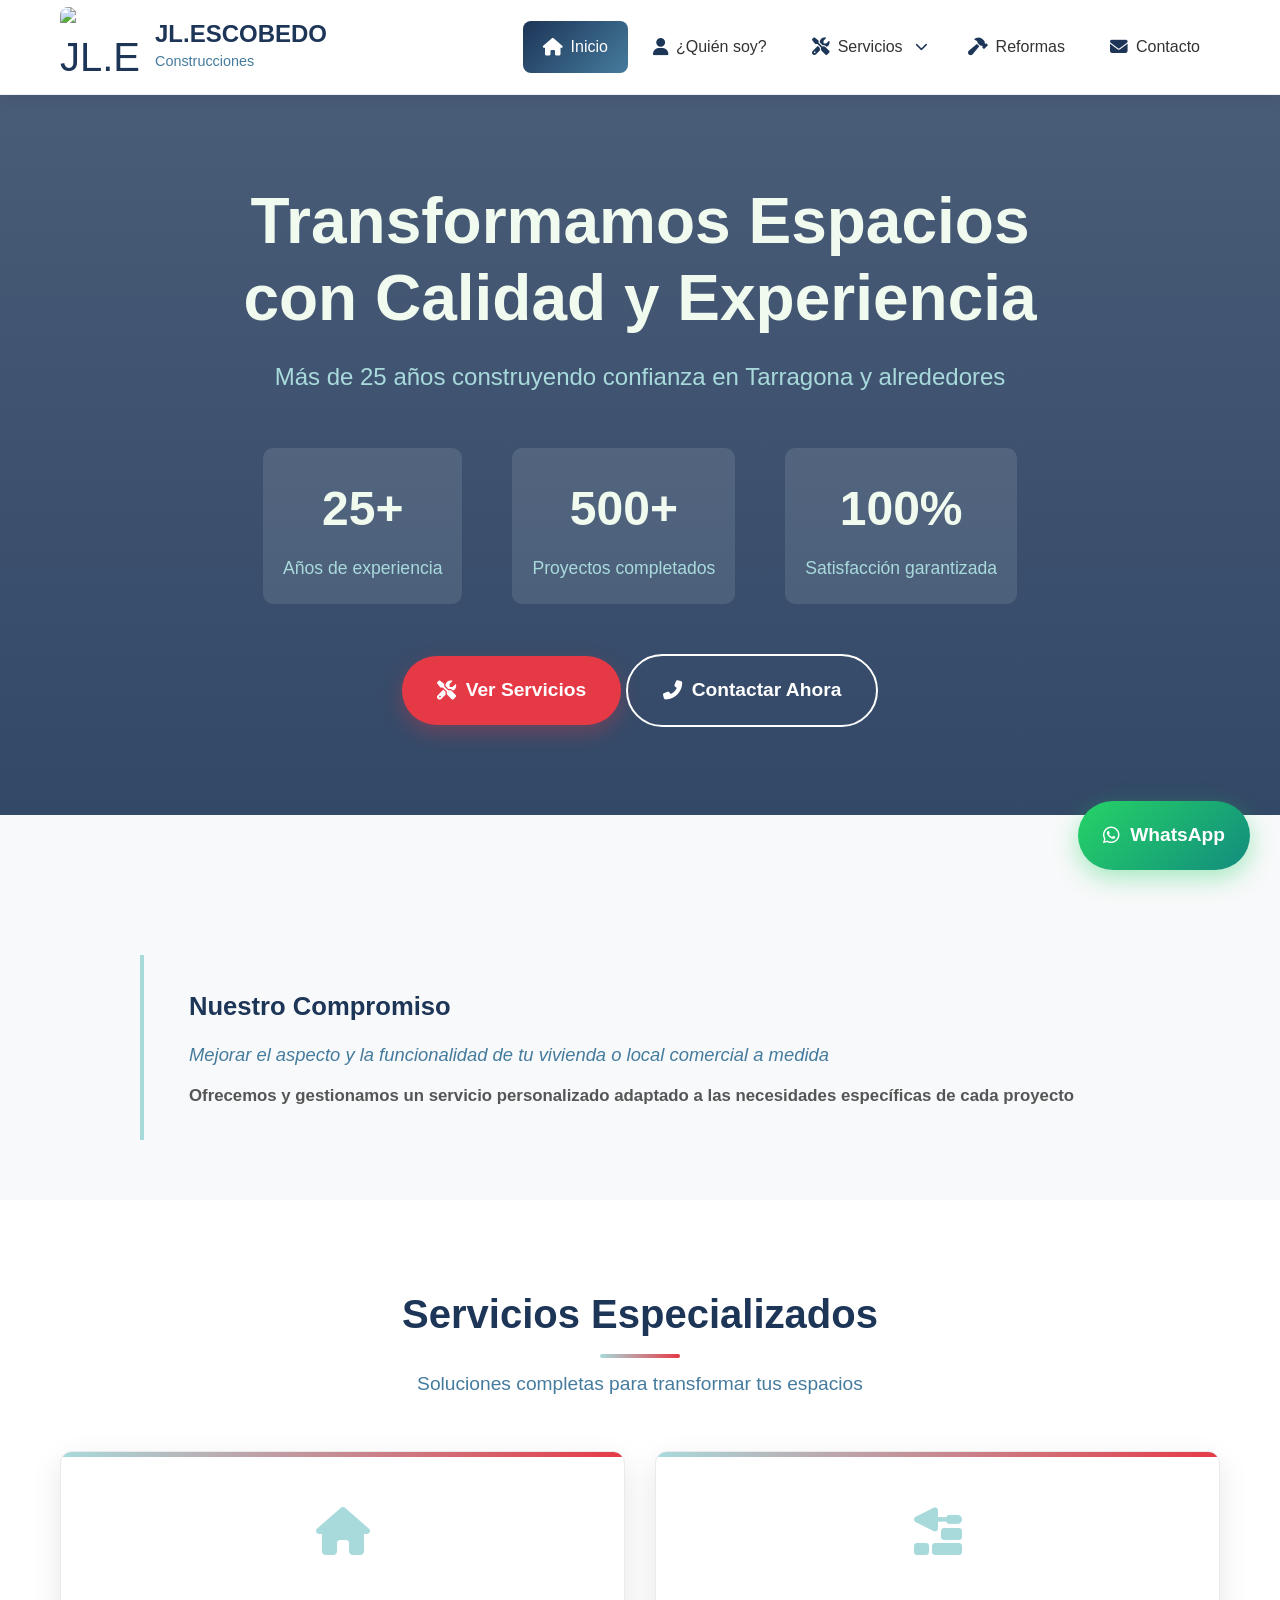
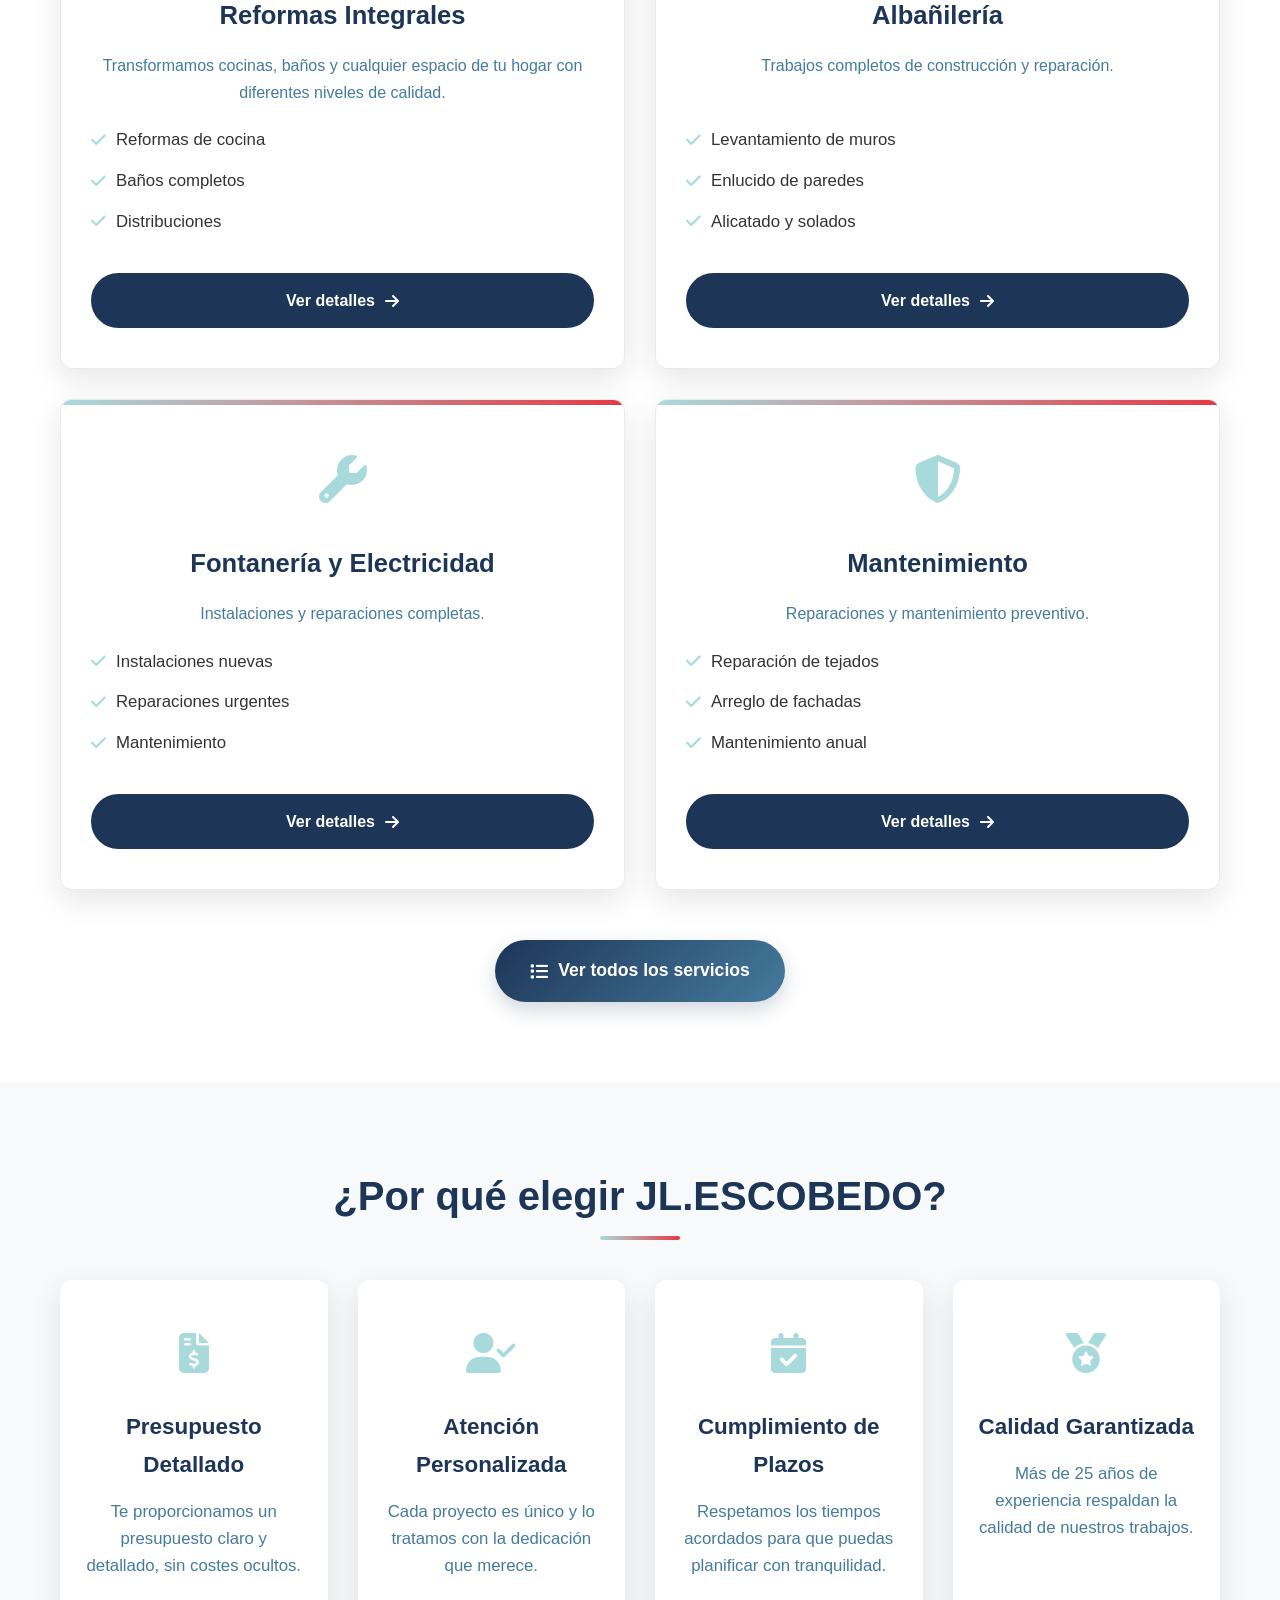
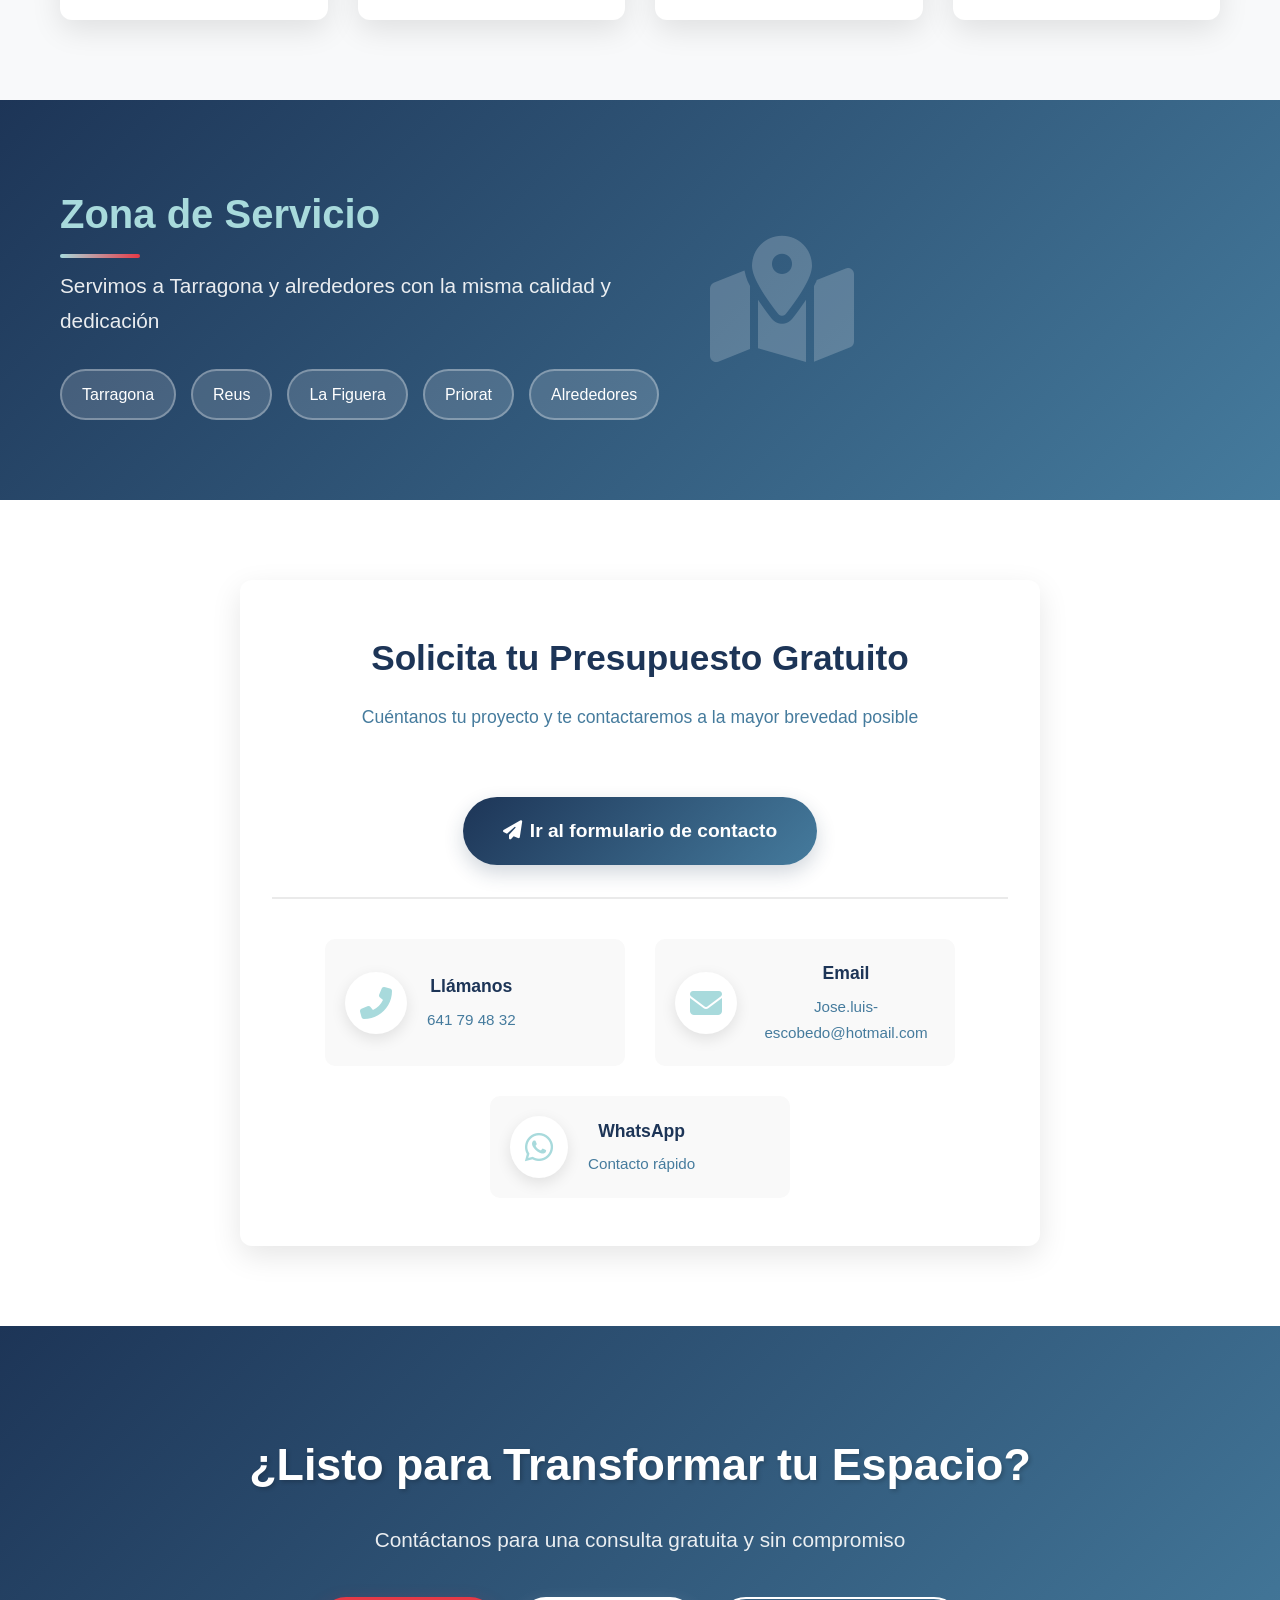
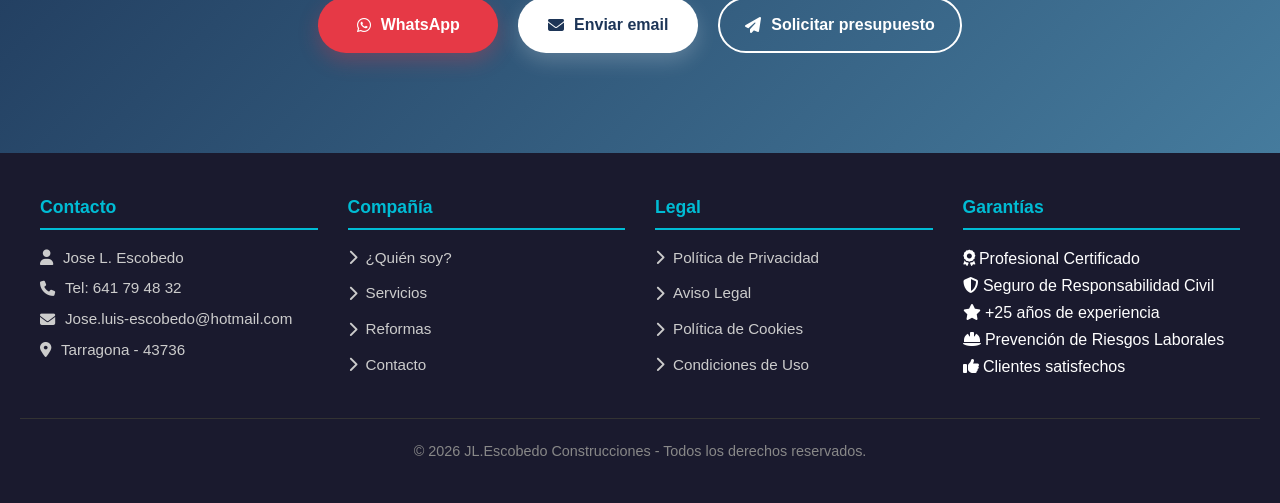
==== html/inicio.html @ 7076ef44 "SEO: sitemap, robots.txt, meta tags, JSON-LD empresa local - Crea robots.txt con disallow en páginas" ====
<!DOCTYPE html>
<html lang="es">
<head>
    <meta charset="UTF-8">
    <meta name="viewport" content="width=device-width, initial-scale=1.0">
    <title>JL.Escobedo Construcciones | Reformas y Obras en Tarragona</title>
    <meta name="description" content="Empresa de construcción y reformas en Tarragona. Albañilería, fontanería, electricidad y mantenimiento. Más de 25 años de experiencia. Llama al 641 79 48 32.">
    <meta name="keywords" content="construcción Tarragona, reformas Tarragona, albañilería Tarragona, fontanería Tarragona, electricidad Tarragona, obras Tarragona, JL Escobedo">
    <meta name="author" content="JL.Escobedo Construcciones">
    <meta name="robots" content="index, follow">
    <link rel="canonical" href="https://jl-escobedo.com/html/inicio.html">
    <meta property="og:title" content="JL.Escobedo Construcciones | Reformas y Obras en Tarragona">
    <meta property="og:description" content="Empresa de construcción y reformas en Tarragona. Albañilería, fontanería, electricidad y mantenimiento. Más de 25 años de experiencia.">
    <meta property="og:url" content="https://jl-escobedo.com/html/inicio.html">
    <meta property="og:type" content="website">
    <meta property="og:locale" content="es_ES">
    <script type="application/ld+json">
    {
      "@context": "https://schema.org",
      "@type": "GeneralContractor",
      "name": "JL.Escobedo Construcciones",
      "url": "https://jl-escobedo.com",
      "telephone": "+34641794832",
      "email": "Jose.luis-escobedo@hotmail.com",
      "description": "Autónomo especialista en construcción, reformas integrales, albañilería, fontanería, electricidad y mantenimiento en Tarragona.",
      "address": {
        "@type": "PostalAddress",
        "addressLocality": "Tarragona",
        "postalCode": "43736",
        "addressCountry": "ES"
      },
      "areaServed": {
        "@type": "GeoCircle",
        "geoMidpoint": { "@type": "GeoCoordinates", "latitude": 41.1189, "longitude": 1.2445 },
        "geoRadius": "50000"
      },
      "priceRange": "€€",
      "openingHours": "Mo-Fr 08:00-19:00",
      "hasOfferCatalog": {
        "@type": "OfferCatalog",
        "name": "Servicios de Construcción",
        "itemListElement": [
          { "@type": "Offer", "itemOffered": { "@type": "Service", "name": "Reformas Integrales" } },
          { "@type": "Offer", "itemOffered": { "@type": "Service", "name": "Albañilería" } },
          { "@type": "Offer", "itemOffered": { "@type": "Service", "name": "Fontanería" } },
          { "@type": "Offer", "itemOffered": { "@type": "Service", "name": "Electricidad" } },
          { "@type": "Offer", "itemOffered": { "@type": "Service", "name": "Mantenimiento" } }
        ]
      }
    }
    </script>
    <link rel="stylesheet" href="https://cdnjs.cloudflare.com/ajax/libs/font-awesome/6.4.0/css/all.min.css">
    <link rel="stylesheet" href="../css/navbar.css">
    <link rel="stylesheet" href="../css/inicio.css">
    <link rel="stylesheet" href="../css/footer.css">
</head>

<body>
    
    <!-- BARRA DE NAVEGACIÓN -->
    <nav class="navbar">
        <div class="container">
            <div class="nav-contenido">
                <!-- Logo -->
                <a href="inicio.html" class="nav-logo">
                    <div class="logo-icon">
                        <img src="../images/logo.png" alt="JL.Escobedo" class="nav-logo-img">
                    </div>
                    <div class="logo-texto">
                        <span class="logo-nombre">JL.ESCOBEDO</span>
                        <span class="logo-tagline">Construcciones</span>
                    </div>
                </a>

                <!-- Menú principal -->
                <ul class="nav-menu">
                    <li class="nav-item active">
                        <a href="inicio.html" class="nav-link">
                            <i class="fas fa-home"></i> Inicio
                        </a>
                    </li>
                    <li class="nav-item">
                        <a href="quiensoy.html" class="nav-link">
                            <i class="fas fa-user"></i> ¿Quién soy?
                        </a>
                    </li>
                    <li class="nav-item has-dropdown">
                        <a href="#" class="nav-link">
                            <i class="fas fa-tools"></i> Servicios <i class="fas fa-chevron-down"></i>
                        </a>
                        <ul class="dropdown-menu">
                            <li><a href="servicios.html"><i class="fas fa-list-check"></i> Todos los Servicios</a></li>
                            <li><a href="reformas.html"><i class="fas fa-home"></i> Reformas Integrales</a></li>
                            <li><a href="servicios.html#albanileria"><i class="fas fa-trowel-bricks"></i> Albañilería</a></li>
                            <li><a href="servicios.html#fontaneria"><i class="fas fa-wrench"></i> Fontanería</a></li>
                            <li><a href="servicios.html#electricidad"><i class="fas fa-bolt"></i> Electricidad</a></li>
                            <li><a href="servicios.html#mantenimiento"><i class="fas fa-shield-alt"></i> Mantenimiento</a></li>
                        </ul>
                    </li>
                    <li class="nav-item">
                        <a href="reformas.html" class="nav-link">
                            <i class="fas fa-hammer"></i> Reformas
                        </a>
                    </li>
                    <li class="nav-item">
                        <a href="contacto.html" class="nav-link">
                            <i class="fas fa-envelope"></i> Contacto
                        </a>
                    </li>
                </ul>

                <!-- Menú móvil -->
                <div class="nav-mobile">
                    <button class="menu-toggle" id="menuToggle">
                        <i class="fas fa-bars"></i>
                    </button>
                </div>
            </div>
        </div>
    </nav>

    <!-- MENÚ MÓVIL COMPLETO -->
    <div class="mobile-menu-overlay" id="mobileMenu">
        <div class="mobile-menu-contenido">
            <div class="mobile-menu-header">
                <div class="mobile-logo">
                    <img src="../images/logo.png" alt="JL.Escobedo" class="nav-logo-img">
                    <span>JL.ESCOBEDO</span>
                </div>
                <button class="menu-close" id="menuClose">
                    <i class="fas fa-times"></i>
                </button>
            </div>
            
            <ul class="mobile-nav">
                <li><a href="inicio.html"><i class="fas fa-home"></i> Inicio</a></li>
                <li><a href="quiensoy.html"><i class="fas fa-user"></i> ¿Quién soy?</a></li>
                
                <li class="mobile-dropdown">
                    <a href="#" class="mobile-dropdown-toggle">
                        <i class="fas fa-tools"></i> Servicios <i class="fas fa-chevron-down"></i>
                    </a>
                    <ul class="mobile-dropdown-menu">
                        <li><a href="servicios.html"><i class="fas fa-list-check"></i> Todos los Servicios</a></li>
                        <li><a href="reformas.html"><i class="fas fa-home"></i> Reformas Integrales</a></li>
                        <li><a href="servicios.html#albanileria"><i class="fas fa-trowel-bricks"></i> Albañilería</a></li>
                        <li><a href="servicios.html#fontaneria"><i class="fas fa-wrench"></i> Fontanería</a></li>
                        <li><a href="servicios.html#electricidad"><i class="fas fa-bolt"></i> Electricidad</a></li>
                        <li><a href="servicios.html#mantenimiento"><i class="fas fa-shield-alt"></i> Mantenimiento</a></li>
                    </ul>
                </li>
                
                <li><a href="reformas.html"><i class="fas fa-hammer"></i> Reformas</a></li>
                <li><a href="contacto.html"><i class="fas fa-envelope"></i> Contacto</a></li>
            </ul>
            
            <div class="mobile-contact">
                <a href="tel:641794832" class="mobile-phone">
                    <i class="fas fa-phone-alt"></i>
                    <span class="phone-info"><span class="phone-label">Llamar</span><span class="phone-num">641 79 48 32</span></span>
                </a>
                <a href="https://wa.me/34641794832" class="mobile-whatsapp" target="_blank">
                    <i class="fab fa-whatsapp"></i> WhatsApp
                </a>
                <a href="mailto:Jose.luis-escobedo@hotmail.com" class="mobile-email">
                    <i class="fas fa-envelope"></i> Email
                </a>
            </div>
        </div>
    </div>

    <!-- HERO SECTION PRINCIPAL -->
    <section class="hero-section">
        <div class="hero-overlay"></div>
        <div class="hero-content">
            <h1 class="hero-title">Transformamos Espacios con Calidad y Experiencia</h1>
            <p class="hero-subtitle">Más de 25 años construyendo confianza en Tarragona y alrededores</p>
            
            <div class="hero-stats">
                <div class="stat-item">
                    <span class="stat-number">25+</span>
                    <span class="stat-text">Años de experiencia</span>
                </div>
                <div class="stat-item">
                    <span class="stat-number">500+</span>
                    <span class="stat-text">Proyectos completados</span>
                </div>
                <div class="stat-item">
                    <span class="stat-number">100%</span>
                    <span class="stat-text">Satisfacción garantizada</span>
                </div>
            </div>
            
            <div class="hero-buttons">
                <a href="#servicios" class="btn-hero primary">
                    <i class="fas fa-tools"></i> Ver Servicios
                </a>
                <!-- FIX 2: Redirige directamente al formulario de contacto.html -->
                <a href="contacto.html#formulario" class="btn-hero secondary">
                    <i class="fas fa-phone-alt"></i> Contactar Ahora
                </a>
            </div>
        </div>
    </section>

    <!-- SECCIÓN COMPROMISO -->
    <section class="compromiso-section">
        <div class="container">
            <div class="compromiso-container">
                <div class="compromiso-contenido">
                    <div class="compromiso-texto">
                        <h3 class="compromiso-titulo">Nuestro Compromiso</h3>
                        <p class="compromiso-descripcion">
                            Mejorar el aspecto y la funcionalidad de tu vivienda o local comercial a medida
                        </p>
                        <p class="compromiso-compromiso">
                            <strong>Ofrecemos y gestionamos un servicio personalizado adaptado a las necesidades específicas de cada proyecto</strong>
                        </p>
                    </div>
                </div>
            </div>
        </div>
    </section>

    <!-- SERVICIOS DESTACADOS -->
    <section id="servicios" class="servicios-section">
        <div class="container">
            <h2 class="section-title center-title">Servicios Especializados</h2>
            <p class="section-subtitle">Soluciones completas para transformar tus espacios</p>
            
            <div class="servicios-grid">
                <div class="servicio-card">
                    <div class="servicio-icon">
                        <i class="fas fa-home"></i>
                    </div>
                    <h3 class="servicio-title">Reformas Integrales</h3>
                    <p class="servicio-desc">Transformamos cocinas, baños y cualquier espacio de tu hogar con diferentes niveles de calidad.</p>
                    <ul class="servicio-list">
                        <li><i class="fas fa-check"></i> Reformas de cocina</li>
                        <li><i class="fas fa-check"></i> Baños completos</li>
                        <li><i class="fas fa-check"></i> Distribuciones</li>
                    </ul>
                    <a href="reformas.html" class="servicio-btn">
                        Ver detalles <i class="fas fa-arrow-right"></i>
                    </a>
                </div>
                
                <div class="servicio-card">
                    <div class="servicio-icon">
                        <i class="fas fa-trowel-bricks"></i>
                    </div>
                    <h3 class="servicio-title">Albañilería</h3>
                    <p class="servicio-desc">Trabajos completos de construcción y reparación.</p>
                    <ul class="servicio-list">
                        <li><i class="fas fa-check"></i> Levantamiento de muros</li>
                        <li><i class="fas fa-check"></i> Enlucido de paredes</li>
                        <li><i class="fas fa-check"></i> Alicatado y solados</li>
                    </ul>
                    <a href="servicios.html" class="servicio-btn">
                        Ver detalles <i class="fas fa-arrow-right"></i>
                    </a>
                </div>
                
                <div class="servicio-card">
                    <div class="servicio-icon">
                        <i class="fas fa-wrench"></i>
                    </div>
                    <h3 class="servicio-title">Fontanería y Electricidad</h3>
                    <p class="servicio-desc">Instalaciones y reparaciones completas.</p>
                    <ul class="servicio-list">
                        <li><i class="fas fa-check"></i> Instalaciones nuevas</li>
                        <li><i class="fas fa-check"></i> Reparaciones urgentes</li>
                        <li><i class="fas fa-check"></i> Mantenimiento</li>
                    </ul>
                    <a href="servicios.html" class="servicio-btn">
                        Ver detalles <i class="fas fa-arrow-right"></i>
                    </a>
                </div>
                
                <div class="servicio-card">
                    <div class="servicio-icon">
                        <i class="fas fa-shield-alt"></i>
                    </div>
                    <h3 class="servicio-title">Mantenimiento</h3>
                    <p class="servicio-desc">Reparaciones y mantenimiento preventivo.</p>
                    <ul class="servicio-list">
                        <li><i class="fas fa-check"></i> Reparación de tejados</li>
                        <li><i class="fas fa-check"></i> Arreglo de fachadas</li>
                        <li><i class="fas fa-check"></i> Mantenimiento anual</li>
                    </ul>
                    <a href="servicios.html" class="servicio-btn">
                        Ver detalles <i class="fas fa-arrow-right"></i>
                    </a>
                </div>
            </div>
            
            <div class="text-center">
                <a href="servicios.html" class="btn-ver-todos">
                    <i class="fas fa-list"></i> Ver todos los servicios
                </a>
            </div>
        </div>
    </section>

    <!-- POR QUÉ ELEGIRNOS -->
    <section class="why-choose-section">
        <div class="container">
            <h2 class="section-title center-title">¿Por qué elegir JL.ESCOBEDO?</h2>
            
            <div class="benefits-grid">
                <div class="benefit-item">
                    <div class="benefit-icon">
                        <i class="fas fa-file-invoice-dollar"></i>
                    </div>
                    <h3 class="benefit-title">Presupuesto Detallado</h3>
                    <p class="benefit-text">Te proporcionamos un presupuesto claro y detallado, sin costes ocultos.</p>
                </div>
                
                <div class="benefit-item">
                    <div class="benefit-icon">
                        <i class="fas fa-user-check"></i>
                    </div>
                    <h3 class="benefit-title">Atención Personalizada</h3>
                    <p class="benefit-text">Cada proyecto es único y lo tratamos con la dedicación que merece.</p>
                </div>
                
                <div class="benefit-item">
                    <div class="benefit-icon">
                        <i class="fas fa-calendar-check"></i>
                    </div>
                    <h3 class="benefit-title">Cumplimiento de Plazos</h3>
                    <p class="benefit-text">Respetamos los tiempos acordados para que puedas planificar con tranquilidad.</p>
                </div>
                
                <div class="benefit-item">
                    <div class="benefit-icon">
                        <i class="fas fa-medal"></i>
                    </div>
                    <h3 class="benefit-title">Calidad Garantizada</h3>
                    <p class="benefit-text">Más de 25 años de experiencia respaldan la calidad de nuestros trabajos.</p>
                </div>
            </div>
        </div>
    </section>

    <!-- ZONA DE SERVICIO -->
    <section class="zona-section">
        <div class="container">
            <div class="zona-content">
                <div class="zona-text">
                    <h2 class="section-title">Zona de Servicio</h2>
                    <p class="zona-desc">Servimos a Tarragona y alrededores con la misma calidad y dedicación</p>
                    <div class="service-areas">
                        <span class="area-tag">Tarragona</span>
                        <span class="area-tag">Reus</span>
                        <span class="area-tag">La Figuera</span>
                        <span class="area-tag">Priorat</span>
                        <span class="area-tag">Alrededores</span>
                    </div>
                </div>
                <div class="zona-image">
                    <i class="fas fa-map-marked-alt"></i>
                </div>
            </div>
        </div>
    </section>

    <!-- FIX 2: Sección contacto → redirige a contacto.html#formulario en lugar de formulario inline -->
    <section id="contacto" class="contacto-section">
        <div class="container">
            <div class="form-container" style="text-align: center; padding: 3rem 2rem;">
                <div class="form-header">
                    <h2 class="form-title">Solicita tu Presupuesto Gratuito</h2>
                    <p class="form-subtitle">Cuéntanos tu proyecto y te contactaremos a la mayor brevedad posible</p>
                </div>
                <a href="contacto.html#formulario" class="submit-button" style="display: inline-flex; align-items: center; gap: 0.5rem; margin-top: 1.5rem; text-decoration: none;">
                    <i class="fas fa-paper-plane"></i> Ir al formulario de contacto
                </a>
                
                <div class="contact-info-rapida" style="margin-top: 2rem;">
                    <div class="contact-item">
                        <i class="fas fa-phone-alt"></i>
                        <div>
                            <h4>Llámanos</h4>
                            <p>641 79 48 32</p>
                        </div>
                    </div>
                    <div class="contact-item">
                        <i class="fas fa-envelope"></i>
                        <div>
                            <h4>Email</h4>
                            <p>Jose.luis-escobedo@hotmail.com</p>
                        </div>
                    </div>
                    <div class="contact-item">
                        <i class="fab fa-whatsapp"></i>
                        <div>
                            <h4>WhatsApp</h4>
                            <p>Contacto rápido</p>
                        </div>
                    </div>
                </div>
            </div>
        </div>
    </section>

    <!-- CTA FINAL -->
    <section class="cta-section">
        <div class="container">
            <div class="cta-content">
                <h2 class="cta-title">¿Listo para Transformar tu Espacio?</h2>
                <p class="cta-text">Contáctanos para una consulta gratuita y sin compromiso</p>
                <div class="cta-buttons">
                    <a href="https://wa.me/34641794832" class="cta-button phone" target="_blank">
                        <i class="fab fa-whatsapp"></i> WhatsApp
                    </a>
                    <a href="mailto:Jose.luis-escobedo@hotmail.com" class="cta-button email">
                        <i class="fas fa-envelope"></i> Enviar email
                    </a>
                    <a href="contacto.html#formulario" class="cta-button about">
                        <i class="fas fa-paper-plane"></i> Solicitar presupuesto
                    </a>
                </div>
            </div>
        </div>
    </section>

    <!-- WHATSAPP FLOATING BUTTON -->
    <a class="whatsapp-fijo" href="https://wa.me/34641794832" target="_blank" aria-label="Contactar por WhatsApp">
        <i class="fab fa-whatsapp"></i>
        <span>WhatsApp</span>
    </a>

    <!-- FOOTER -->
    <footer class="footer">
        <div class="footer-contenido">
            <div class="footer-columna contacto">
                <h3 class="footer-titulo">Contacto</h3>
                <p><i class="fas fa-user"></i> Jose L. Escobedo</p>
                <p><i class="fas fa-phone"></i> Tel: 641 79 48 32</p>
                <p><i class="fas fa-envelope"></i> Jose.luis-escobedo@hotmail.com</p>
                <p><i class="fas fa-map-marker-alt"></i> Tarragona - 43736</p>
            </div>

            <div class="footer-columna">
                <h3 class="footer-titulo">Compañía</h3>
                <ul>
                    <li><a href="quiensoy.html"><i class="fas fa-chevron-right"></i> ¿Quién soy?</a></li>
                    <li><a href="servicios.html"><i class="fas fa-chevron-right"></i> Servicios</a></li>
                    <li><a href="reformas.html"><i class="fas fa-chevron-right"></i> Reformas</a></li>
                    <li><a href="contacto.html"><i class="fas fa-chevron-right"></i> Contacto</a></li>
                </ul>
            </div>

            <!-- FIX 3: Ayuda → enlaces legales obligatorios (RGPD / LSSICE España) -->
            <div class="footer-columna">
                <h3 class="footer-titulo">Legal</h3>
                <ul>
                    <li><a href="politica-privacidad.html"><i class="fas fa-chevron-right"></i> Política de Privacidad</a></li>
                    <li><a href="aviso-legal.html"><i class="fas fa-chevron-right"></i> Aviso Legal</a></li>
                    <li><a href="politica-cookies.html"><i class="fas fa-chevron-right"></i> Política de Cookies</a></li>
                    <li><a href="condiciones-uso.html"><i class="fas fa-chevron-right"></i> Condiciones de Uso</a></li>
                </ul>
            </div>

            <div class="footer-columna redes">
                <h3 class="footer-titulo">Garantías</h3>
                <div class="footer-certifications">
                    <p><i class="fas fa-award"></i> Profesional Certificado</p>
                    <p><i class="fas fa-shield-alt"></i> Seguro de Responsabilidad Civil</p>
                    <p><i class="fas fa-star"></i> +25 años de experiencia</p>
                    <p><i class="fas fa-hard-hat"></i> Prevención de Riesgos Laborales</p>
                    <p><i class="fas fa-thumbs-up"></i> Clientes satisfechos</p>
                </div>
            </div>
        </div>
        
        <div class="footer-copyright">
            <p>&copy; 2026 JL.Escobedo Construcciones - Todos los derechos reservados.</p>
        </div>
    </footer>

    <!-- Scroll suave para enlaces internos -->
    <script>
        document.querySelectorAll('a[href^="#"]').forEach(anchor => {
            anchor.addEventListener('click', function(e) {
                const targetId = this.getAttribute('href');
                if (targetId === '#') return;
                const targetElement = document.querySelector(targetId);
                if (targetElement) {
                    e.preventDefault();
                    window.scrollTo({ top: targetElement.offsetTop - 80, behavior: 'smooth' });
                    const mobileMenu = document.getElementById('mobileMenu');
                    if (mobileMenu && mobileMenu.classList.contains('show')) {
                        mobileMenu.classList.remove('show');
                        setTimeout(() => { mobileMenu.style.display = 'none'; }, 300);
                    }
                }
            });
        });
    </script>
    <script src="../js/navbar.js"></script>

</body>
</html>
---- css/navbar.css ----
/* ===== VARIABLES (definidas aquí para páginas que no las tengan) ===== */
:root {
    --primary-color: #1d3557;
    --secondary-color: #457b9d;
    --accent-color: #a8dadc;
    --highlight-color: #e63946;
    --light-color: #f1faee;
    --dark-color: #333;
}

/* ===== NAVBAR ===== */
.navbar {
    background-color: white;
    box-shadow: 0 4px 20px rgba(0,0,0,0.08);
    position: fixed;
    top: 0; left: 0; right: 0;
    z-index: 1000;
    transition: all 0.3s ease;
}
.navbar.sticky {
    background-color: rgba(255,255,255,0.98);
    backdrop-filter: blur(10px);
    box-shadow: 0 6px 25px rgba(0,0,0,0.12);
}

.container { max-width: 1200px; margin: 0 auto; padding: 0 20px; }
.nav-contenido { display: flex; justify-content: space-between; align-items: center; padding: 7px 0; }

/* Logo */
.nav-logo { display: flex; align-items: center; text-decoration: none; gap: 15px; }
.logo-icon { display: flex; align-items: center; }
.nav-logo-img { height: 80px; width: 80px; object-fit: contain; border-radius: 8px; }
.logo-texto { display: flex; flex-direction: column; }
.logo-nombre { font-size: 1.5rem; font-weight: 700; color: var(--primary-color); line-height: 1.2; }
.logo-tagline { font-size: 0.9rem; color: var(--secondary-color); font-weight: 500; }

/* Menú principal */
.nav-menu { display: flex; list-style: none; gap: 5px; margin: 0; padding: 0; }
.nav-link {
    display: flex; align-items: center; gap: 8px; padding: 12px 20px;
    text-decoration: none; color: var(--dark-color); font-weight: 500;
    font-size: 1rem; border-radius: 8px; transition: all 0.3s ease; white-space: nowrap;
}
.nav-link i { font-size: 1.1rem; color: var(--primary-color); }
.nav-link:hover { background-color: rgba(29,53,87,0.05); color: var(--primary-color); transform: translateY(-2px); }
.nav-item.active .nav-link { background: linear-gradient(135deg, var(--primary-color), var(--secondary-color)); color: white; }
.nav-item.active .nav-link i { color: white; }

/* Dropdown */
.nav-item.has-dropdown { position: relative; }
.has-dropdown .nav-link { padding-right: 40px; position: relative; }
.has-dropdown .nav-link .fa-chevron-down { position: absolute; right: 15px; font-size: 0.8rem; transition: transform 0.3s ease; }
.has-dropdown:hover .nav-link .fa-chevron-down { transform: rotate(180deg); }
.dropdown-menu {
    position: absolute; top: 100%; left: 0; right: auto;
    background: white; min-width: 220px;
    box-shadow: 0 10px 30px rgba(0,0,0,0.15); border-radius: 8px;
    padding: 10px 0; opacity: 0; visibility: hidden;
    transform: translateY(10px); transition: all 0.3s ease;
    list-style: none; z-index: 100;
}
.has-dropdown:hover .dropdown-menu { opacity: 1; visibility: visible; transform: translateY(0); }
.dropdown-menu a {
    display: flex; align-items: center; gap: 10px; padding: 12px 20px;
    text-decoration: none; color: var(--dark-color); font-size: 0.95rem; transition: all 0.2s ease;
}
.dropdown-menu a:hover { background-color: rgba(29,53,87,0.05); color: var(--primary-color); padding-left: 25px; }

/* Botón móvil */
.nav-mobile { display: none; }
.menu-toggle { background: none; border: none; font-size: 1.8rem; color: var(--primary-color); cursor: pointer; padding: 10px; }

/* Overlay menú móvil */
.mobile-menu-overlay {
    position: fixed; top: 0; left: 0; right: 0; bottom: 0;
    background-color: rgba(0,0,0,0.9); z-index: 1100;
    display: none; opacity: 0; transition: opacity 0.3s ease;
}
.mobile-menu-overlay.show { opacity: 1; }
.mobile-menu-contenido {
    position: fixed; top: 0; right: 0; bottom: 0; width: 320px;
    background: white; padding: 30px; overflow-y: auto;
    transform: translateX(100%); transition: transform 0.3s ease;
}
.mobile-menu-overlay.show .mobile-menu-contenido { transform: translateX(0); }

/* Cabecera menú móvil */
.mobile-menu-header {
    display: flex; justify-content: space-between; align-items: center;
    margin-bottom: 30px; padding-bottom: 20px; border-bottom: 2px solid #eaeaea;
}
.mobile-logo { display: flex; align-items: center; gap: 10px; font-size: 1.3rem; font-weight: 700; color: var(--primary-color); }
.mobile-logo i { font-size: 1.8rem; }
.menu-close { background: none; border: none; font-size: 1.5rem; color: var(--dark-color); cursor: pointer; padding: 5px; }
.menu-close:hover { color: var(--highlight-color); }

/* Lista de navegación móvil */
.mobile-nav { list-style: none; padding: 0; margin: 0 0 30px 0; }
.mobile-nav li a {
    display: flex; align-items: center; gap: 12px; padding: 15px 10px;
    text-decoration: none; color: var(--dark-color); font-size: 1.1rem;
    font-weight: 500; border-radius: 8px; transition: all 0.2s ease;
    border-bottom: 1px solid #f0f0f0;
}
.mobile-nav li a:hover { background-color: rgba(29,53,87,0.05); color: var(--primary-color); }
.mobile-nav li a i { color: var(--primary-color); font-size: 1rem; }

/* Dropdown móvil */
.mobile-dropdown-toggle { justify-content: space-between; }
.mobile-dropdown-menu {
    list-style: none; padding: 0; margin: 0; display: none;
    background-color: #f8f9fa; border-radius: 8px; margin-top: 5px;
}
.mobile-dropdown.active .mobile-dropdown-menu { display: block; }
.mobile-dropdown-menu li a { padding: 12px 20px; font-size: 1rem; border-bottom: 1px solid #eee; }
.mobile-dropdown-menu li:last-child a { border-bottom: none; }

/* Contacto rápido móvil */
.mobile-contact { display: flex; flex-direction: column; gap: 12px; margin-top: 20px; padding-top: 20px; border-top: 2px solid #eaeaea; }
.mobile-contact a {
    display: flex; align-items: center; gap: 12px; padding: 15px 20px;
    border-radius: 10px; text-decoration: none; font-weight: 600; font-size: 1rem; transition: all 0.3s ease;
}
.mobile-phone { background-color: var(--primary-color); color: white; align-items: center; }
.mobile-phone:hover { background-color: var(--secondary-color); color: white; }

.phone-info { display: flex; flex-direction: column; line-height: 1.25; }
.phone-label { font-size: 0.8rem; font-weight: 500; opacity: 0.85; }
.phone-num { font-size: 1.05rem; font-weight: 700; letter-spacing: 0.3px; }
.mobile-whatsapp { background-color: #25d366; color: white; }
.mobile-whatsapp:hover { background-color: #128c7e; color: white; }
.mobile-email { background-color: #f8f9fa; color: var(--dark-color); border: 2px solid #eaeaea; }
.mobile-email:hover { background-color: var(--primary-color); color: white; border-color: var(--primary-color); }

/* WhatsApp flotante - sin salto de línea en ninguna pantalla */
.whatsapp-fijo { white-space: nowrap; }

/* Tamaños fijos del navbar — igual en todas las páginas */
.navbar .logo-icon { font-size: 2.5rem; }
.navbar .nav-logo-img { height: 80px; width: 80px; }
.navbar .logo-nombre { font-size: 1.5rem; font-weight: 700; line-height: 1.2; }
.navbar .logo-tagline { font-size: 0.9rem; }
.navbar .menu-toggle { font-size: 1.8rem; }
.navbar .nav-link { font-size: 1rem; }

/* Responsive */
@media (max-width: 992px) {
    .nav-menu { display: none; }
    .nav-mobile { display: block; }
    .nav-contenido { padding: 10px 0; }
    .navbar .nav-logo-img { height: 70px; width: 70px; }
}

@media (max-width: 576px) {
    .logo-nombre { font-size: 1.25rem; }
    .logo-tagline { font-size: 0.8rem; }
    .logo-icon { font-size: 2rem; }
    .navbar .nav-logo-img { height: 60px; width: 60px; }
    .nav-logo { gap: 10px; }
    .container { padding: 0 15px; }
    .mobile-menu-contenido { width: 290px; padding: 25px 20px; }
}

@media (max-width: 380px) {
    .logo-tagline { display: none; }
    .logo-nombre { font-size: 1.15rem; }
    .mobile-menu-contenido { width: 100%; }
}
---- css/inicio.css ----
:root {
    --primary-color: #1d3557;
    --secondary-color: #457b9d;
    --accent-color: #a8dadc;
    --highlight-color: #e63946;
    --light-color: #f1faee;
    --dark-color: #333;
    --shadow: 0 10px 30px rgba(0,0,0,0.1);
    --radius: 12px;
}

* {
    margin: 0;
    padding: 0;
    box-sizing: border-box;
}

body {
    font-family: "Segoe UI", Tahoma, Geneva, Verdana, sans-serif;
    background-color: #f8f9fa;
    color: var(--dark-color);
    line-height: 1.7;
    overflow-x: hidden;
}

/* ===== NAVBAR ===== */
.navbar {
    background-color: white;
    box-shadow: 0 4px 20px rgba(0,0,0,0.08);
    position: fixed;
    top: 0;
    left: 0;
    right: 0;
    z-index: 1000;
    transition: all 0.3s ease;
}

.navbar.sticky {
    background-color: rgba(255, 255, 255, 0.98);
    backdrop-filter: blur(10px);
    box-shadow: 0 6px 25px rgba(0,0,0,0.12);
}

.container { max-width: 1200px; margin: 0 auto; padding: 0 20px; }
.nav-contenido { display: flex; justify-content: space-between; align-items: center; padding: 7px 0; }

/* Logo */
.nav-logo { display: flex; align-items: center; text-decoration: none; gap: 15px; }
.logo-icon { font-size: 2.5rem; color: var(--primary-color); }
.logo-nombre { font-size: 1.5rem; font-weight: 700; color: var(--primary-color); line-height: 1.2; }
.logo-tagline { font-size: 0.9rem; color: var(--secondary-color); font-weight: 500; }

/* Menú principal */
.nav-menu { display: flex; list-style: none; gap: 5px; margin: 0; padding: 0; }
.nav-link {
    display: flex; align-items: center; gap: 8px; padding: 12px 20px; text-decoration: none;
    color: var(--dark-color); font-weight: 500; font-size: 1rem; border-radius: 8px;
    transition: all 0.3s ease; white-space: nowrap;
}
.nav-link i { font-size: 1.1rem; color: var(--primary-color); }
.nav-link:hover { background-color: rgba(29, 53, 87, 0.05); color: var(--primary-color); transform: translateY(-2px); }
.nav-item.active .nav-link { background: linear-gradient(135deg, var(--primary-color), var(--secondary-color)); color: white; }
.nav-item.active .nav-link i { color: white; }

/* Dropdown */
.has-dropdown .nav-link { padding-right: 40px; position: relative; }
.has-dropdown .nav-link .fa-chevron-down { position: absolute; right: 15px; font-size: 0.8rem; transition: transform 0.3s ease; }
.has-dropdown:hover .nav-link .fa-chevron-down { transform: rotate(180deg); }
.dropdown-menu {
    position: absolute; top: 100%; left: 0; background: white; min-width: 220px;
    box-shadow: 0 10px 30px rgba(0,0,0,0.15); border-radius: 8px; padding: 10px 0;
    opacity: 0; visibility: hidden; transform: translateY(10px); transition: all 0.3s ease;
    list-style: none; z-index: 100;
}
.has-dropdown:hover .dropdown-menu { opacity: 1; visibility: visible; transform: translateY(0); }
.dropdown-menu a {
    display: flex; align-items: center; gap: 10px; padding: 12px 20px; text-decoration: none;
    color: var(--dark-color); font-size: 0.95rem; transition: all 0.2s ease;
}
.dropdown-menu a:hover { background-color: rgba(29, 53, 87, 0.05); color: var(--primary-color); padding-left: 25px; }

/* CTA Nav */
.nav-cta {
    display: flex; align-items: center; gap: 10px; padding: 12px 25px;
    background: linear-gradient(135deg, var(--highlight-color), #ff4d6d); color: white;
    text-decoration: none; border-radius: 50px; font-weight: 600; transition: all 0.3s ease;
    box-shadow: 0 6px 15px rgba(230, 57, 70, 0.2);
}
.nav-cta:hover { transform: translateY(-3px); box-shadow: 0 10px 25px rgba(230, 57, 70, 0.3); }

/* Menú móvil */
.nav-mobile { display: none; }
.menu-toggle { background: none; border: none; font-size: 1.8rem; color: var(--primary-color); cursor: pointer; padding: 10px; }

/* Menú móvil overlay */
.mobile-menu-overlay {
    position: fixed; top: 0; left: 0; right: 0; bottom: 0; background-color: rgba(0,0,0,0.9);
    z-index: 1100; display: none; opacity: 0; transition: opacity 0.3s ease;
}
.mobile-menu-overlay.show { opacity: 1; }
.mobile-menu-contenido {
    position: fixed; top: 0; right: 0; bottom: 0; width: 320px; background: white; padding: 30px;
    overflow-y: auto; transform: translateX(100%); transition: transform 0.3s ease;
}
.mobile-menu-overlay.show .mobile-menu-contenido { transform: translateX(0); }

/* HERO SECTION */
.hero-section {
    position: relative; height: 80vh; min-height: 600px; margin-bottom: 80px; margin-top: 95px;
    background: linear-gradient(rgba(29, 53, 87, 0.8), rgba(29, 53, 87, 0.9)),
                url('https://images.unsplash.com/photo-1504307651254-35680f356dfd?ixlib=rb-4.0.3&auto=format&fit=crop&w=1600&q=80');
    background-size: cover; background-position: center;
    display: flex; align-items: center; justify-content: center; text-align: center; color: white;
}
.hero-content { position: relative; z-index: 2; padding: 20px; max-width: 900px; }
.hero-title { font-size: 4rem; font-weight: 800; margin-bottom: 20px; color: var(--light-color); line-height: 1.2; }
.hero-subtitle { font-size: 1.5rem; margin-bottom: 40px; color: var(--accent-color); font-weight: 300; }
.hero-stats { display: flex; justify-content: center; gap: 50px; margin: 50px 0; flex-wrap: wrap; }
.stat-item { text-align: center; padding: 20px; background: rgba(255, 255, 255, 0.1); border-radius: 10px; min-width: 150px; }
.stat-number { display: block; font-size: 3rem; font-weight: 700; color: var(--light-color); margin-bottom: 5px; }
.stat-text { font-size: 1.1rem; color: var(--accent-color); font-weight: 500; }

/* Botones comunes */
.btn-hero, .servicio-btn, .btn-ver-todos, .cta-button, .submit-button, .nav-cta {
    display: inline-flex; align-items: center; gap: 10px; padding: 12px 25px;
    text-decoration: none; font-weight: 600; transition: all 0.3s ease; border-radius: 50px;
}
.btn-hero { padding: 18px 35px; font-size: 1.2rem; min-width: 180px; justify-content: center; }
.btn-hero.primary { background-color: var(--highlight-color); color: white; box-shadow: 0 8px 20px rgba(230, 57, 70, 0.3); }
.btn-hero.secondary { background-color: transparent; color: white; border: 2px solid white; }
.btn-hero:hover { transform: translateY(-5px); box-shadow: 0 15px 30px rgba(0,0,0,0.2); }

/* COMPROMISO SECTION */
.compromiso-section { padding: 60px 0; background-color: #f8f9fa; }
.compromiso-container {
    padding: 30px 45px; margin: 0 auto; max-width: 1000px;
    border-left: 4px solid var(--accent-color);
}
.compromiso-contenido { display: block; }
.compromiso-icono { display: none; }
.compromiso-titulo { color: var(--primary-color); font-size: 1.6rem; margin-bottom: 8px; }
.compromiso-descripcion { font-size: 1.15rem; color: var(--secondary-color); margin: 10px 0; font-style: italic; }
.compromiso-compromiso {
    font-size: 1.05rem; color: #555; margin: 12px 0 0 0;
    padding: 0; background: none; border: none; border-radius: 0;
}

/* SERVICIOS SECTION */
.servicios-section { padding: 80px 0; background-color: white; }
.section-title {
    color: var(--primary-color); font-size: 2.5rem; margin-bottom: 20px; font-weight: 700;
    position: relative;
}
.section-title::after {
    content: ''; position: absolute; bottom: -10px; left: 0; width: 80px; height: 4px;
    background: linear-gradient(90deg, var(--accent-color), var(--highlight-color)); border-radius: 2px;
}
.center-title { text-align: center; }
.center-title::after { left: 50%; transform: translateX(-50%); }
.section-subtitle { text-align: center; color: var(--secondary-color); font-size: 1.2rem; margin-bottom: 50px; max-width: 700px; margin: 0 auto 50px; }

.servicios-grid { display: grid; grid-template-columns: repeat(2, 1fr); gap: 30px; margin: 50px 0; }
.servicio-card {
    background: white; padding: 40px 30px; border-radius: var(--radius); box-shadow: var(--shadow);
    transition: transform 0.3s ease, box-shadow 0.3s ease; border: 1px solid #eaeaea;
    display: flex; flex-direction: column; height: 100%; position: relative; overflow: hidden;
}
.servicio-card:hover { transform: translateY(-10px); box-shadow: 0 20px 40px rgba(0,0,0,0.15); border-color: var(--accent-color); }
.servicio-card::before {
    content: ''; position: absolute; top: 0; left: 0; right: 0; height: 5px;
    background: linear-gradient(90deg, var(--accent-color), var(--highlight-color));
}
.servicio-icon { font-size: 3rem; color: var(--accent-color); margin-bottom: 20px; text-align: center; }
.servicio-title { font-size: 1.6rem; color: var(--primary-color); margin-bottom: 15px; font-weight: 600; text-align: center; }
.servicio-desc { color: var(--secondary-color); margin-bottom: 20px; text-align: center; flex-grow: 1; }
.servicio-list { list-style: none; padding: 0; margin-bottom: 25px; }
.servicio-list li { margin-bottom: 12px; font-size: 1.05rem; display: flex; align-items: center; gap: 10px; color: var(--dark-color); }
.servicio-list li i { color: var(--accent-color); }
.servicio-btn {
    background-color: var(--primary-color); color: white; border: 2px solid var(--primary-color);
    margin-top: auto; justify-content: center;
}
.servicio-btn:hover { background-color: white; color: var(--primary-color); transform: translateY(-3px); }
.btn-ver-todos {
    background: linear-gradient(135deg, var(--primary-color), var(--secondary-color)); color: white;
    padding: 16px 35px; font-size: 1.1rem; box-shadow: 0 8px 20px rgba(29, 53, 87, 0.2);
}
.btn-ver-todos:hover { transform: translateY(-5px); box-shadow: 0 15px 30px rgba(29, 53, 87, 0.3); }

/* WHY CHOOSE SECTION */
.why-choose-section { padding: 80px 0; background-color: #f8f9fa; }
.benefits-grid { display: grid; grid-template-columns: repeat(auto-fit, minmax(250px, 1fr)); gap: 30px; margin-top: 50px; }
.benefit-item { text-align: center; padding: 40px 25px; background: white; border-radius: var(--radius); box-shadow: var(--shadow); transition: transform 0.3s ease; }
.benefit-item:hover { transform: translateY(-10px); }
.benefit-icon { font-size: 2.5rem; color: var(--accent-color); margin-bottom: 20px; }
.benefit-title { font-size: 1.4rem; color: var(--primary-color); margin-bottom: 15px; font-weight: 600; }
.benefit-text { color: var(--secondary-color); font-size: 1.05rem; line-height: 1.6; }

/* ZONA SECTION */
.zona-section {
    padding: 80px 0; background: linear-gradient(135deg, var(--primary-color) 0%, var(--secondary-color) 100%);
    color: white; position: relative; overflow: hidden;
}
.zona-section .section-title { color: #a8dadc; }
.zona-content { display: flex; align-items: center; gap: 50px; position: relative; z-index: 2; }
.zona-desc { font-size: 1.3rem; margin-bottom: 30px; opacity: 0.9; max-width: 600px; }
.service-areas { display: flex; flex-wrap: wrap; gap: 15px; margin-top: 20px; }
.area-tag {
    background: rgba(255, 255, 255, 0.15); padding: 10px 20px; border-radius: 50px; font-weight: 500;
    border: 2px solid rgba(255, 255, 255, 0.3); transition: all 0.3s ease;
}
.area-tag:hover { background: rgba(255, 255, 255, 0.25); transform: translateY(-3px); }
.zona-image i { font-size: 8rem; color: rgba(255, 255, 255, 0.2); }

/* CONTACTO SECTION */
.contacto-section { padding: 80px 0; background-color: white; }
.form-container { max-width: 800px; margin: 0 auto; background: white; padding: 50px; border-radius: var(--radius); box-shadow: var(--shadow); }
.form-header { text-align: center; margin-bottom: 40px; }
.form-title { font-size: 2.2rem; color: var(--primary-color); margin-bottom: 15px; }
.form-subtitle { color: var(--secondary-color); font-size: 1.1rem; max-width: 600px; margin: 0 auto; }
.contact-form { display: flex; flex-direction: column; gap: 25px; }
.form-row { display: grid; grid-template-columns: 1fr 1fr; gap: 25px; }
.form-group { display: flex; flex-direction: column; gap: 8px; }
.form-group input, .form-group textarea {
    padding: 15px; border: 2px solid #eaeaea; border-radius: 8px; font-size: 1rem; font-family: inherit;
    transition: all 0.3s ease; background-color: #f9f9f9;
}
.form-group input:focus, .form-group textarea:focus {
    outline: none; border-color: var(--accent-color); background-color: white;
    box-shadow: 0 0 0 3px rgba(168, 218, 220, 0.2);
}
.submit-button {
    background: linear-gradient(135deg, var(--primary-color), var(--secondary-color)); color: white;
    border: none; padding: 18px 40px; font-size: 1.2rem; box-shadow: 0 8px 20px rgba(29, 53, 87, 0.2);
    justify-content: center; cursor: pointer;
}
.submit-button:hover { transform: translateY(-5px); box-shadow: 0 15px 30px rgba(29, 53, 87, 0.3); }
.contact-info-rapida { display: flex; flex-wrap: wrap; justify-content: center; gap: 30px; margin-top: 50px; padding-top: 40px; border-top: 2px solid #eaeaea; }
.contact-item {
    display: flex; align-items: center; gap: 20px; padding: 20px; background-color: #f9f9f9;
    border-radius: 10px; transition: transform 0.3s ease; flex: 0 1 300px; min-width: 260px;
}
.contact-item:hover { transform: translateY(-5px); background-color: #f1f9ff; }
.contact-item i { font-size: 2rem; color: var(--accent-color); background: white; padding: 15px; border-radius: 50%; box-shadow: 0 5px 15px rgba(0,0,0,0.1); }
.contact-item h4 { color: var(--primary-color); margin-bottom: 5px; font-size: 1.1rem; }
.contact-item p { color: var(--secondary-color); font-size: 0.95rem; }

/* CTA SECTION */
.cta-section {
    padding: 100px 0; background: linear-gradient(135deg, var(--primary-color), var(--secondary-color));
    color: white; text-align: center; position: relative; overflow: hidden;
}
.cta-title { font-size: 2.8rem; margin-bottom: 20px; font-weight: 700; text-shadow: 2px 2px 4px rgba(0,0,0,0.2); }
.cta-text { font-size: 1.3rem; margin-bottom: 40px; opacity: 0.9; max-width: 600px; margin: 0 auto 40px; }
.cta-buttons { display: flex; justify-content: center; gap: 20px; flex-wrap: wrap; }
.cta-button { min-width: 180px; justify-content: center; }
.cta-button.phone { background-color: var(--highlight-color); color: white; box-shadow: 0 8px 20px rgba(230, 57, 70, 0.3); }
.cta-button.email { background-color: white; color: var(--primary-color); box-shadow: 0 8px 20px rgba(255, 255, 255, 0.2); }
.cta-button.about { background-color: transparent; color: white; border: 2px solid white; }
.cta-button:hover { transform: translateY(-5px); box-shadow: 0 15px 30px rgba(0,0,0,0.3); }

/* WHATSAPP BUTTON */
.whatsapp-fijo {
    position: fixed; bottom: 30px; right: 30px; background: linear-gradient(135deg, #25d366, #128c7e);
    color: white; padding: 18px 25px; border-radius: 50px; text-decoration: none; font-size: 1.2rem;
    font-weight: 600; box-shadow: 0 8px 25px rgba(37, 211, 102, 0.4); transition: all 0.3s ease;
    z-index: 1000; display: flex; align-items: center; gap: 10px; animation: pulse 2s infinite;
}
@keyframes pulse {
    0% { box-shadow: 0 0 0 0 rgba(37, 211, 102, 0.7); }
    70% { box-shadow: 0 0 0 15px rgba(37, 211, 102, 0); }
    100% { box-shadow: 0 0 0 0 rgba(37, 211, 102, 0); }
}
.whatsapp-fijo:hover { transform: scale(1.1); box-shadow: 0 12px 30px rgba(37, 211, 102, 0.6); }

/* FOOTER */
.footer {
    width: 100%; background-color: #1a1a2e; color: #ffffff; padding: 40px 20px; margin-top: 0;
}
.footer-contenido { display: flex; flex-wrap: wrap; max-width: 1200px; margin: 0 auto; justify-content: space-between; gap: 30px; }
.footer-columna { flex: 1; min-width: 150px; }
.footer-titulo { font-size: 1.1em; font-weight: bold; margin-bottom: 15px; color: #00bcd4; border-bottom: 2px solid #00bcd4; padding-bottom: 5px; }
.footer-columna ul { list-style: none; padding: 0; margin: 0; }
.footer-columna ul li { margin-bottom: 10px; }
.footer-columna ul li a {
    color: #cccccc; text-decoration: none; font-size: 0.95rem; transition: color 0.3s;
    display: flex; align-items: center; gap: 8px;
}
.footer-columna ul li a:hover { color: #ffffff; text-decoration: underline; }
.footer-columna.contacto p { margin: 5px 0; color: #cccccc; font-size: 0.95rem; display: flex; align-items: center; gap: 10px; }
.redes-sociales { display: flex; gap: 10px; margin-bottom: 20px; }
.redes-sociales a {
    color: #1a1a2e; background-color: #ffffff; border-radius: 50%; width: 35px; height: 35px;
    display: flex; align-items: center; justify-content: center; text-decoration: none; transition: all 0.3s ease;
}
.redes-sociales a:hover { background-color: #00bcd4; color: #ffffff; transform: translateY(-3px); }
.footer-copyright { text-align: center; padding-top: 20px; margin-top: 30px; border-top: 1px solid #333; }
.footer-copyright p { margin: 0; font-size: 0.9em; color: #888888; }

/* ANIMATIONS */
@keyframes fadeInUp {
    from { opacity: 0; transform: translateY(30px); }
    to { opacity: 1; transform: translateY(0); }
}
.hero-content, .compromiso-container, .servicio-card, .benefit-item, .contact-item, .cta-content {
    animation: fadeInUp 0.8s ease-out;
}

/* RESPONSIVE */
@media (max-width: 1200px) {
    .hero-title { font-size: 3.5rem; }
    .zona-content { flex-direction: column; text-align: center; }
    .zona-image { order: -1; }
    .zona-image i { font-size: 6rem; }
}

@media (max-width: 992px) {
    .hero-title { font-size: 3rem; }
    .section-title { font-size: 2.2rem; }
    .compromiso-titulo { text-align: center; }
    .servicios-grid { grid-template-columns: repeat(2, 1fr); }
    .nav-menu { display: none; }
    .nav-mobile { display: block; }
    .nav-contenido { padding: 10px 0; }
    .hero-section { margin-top: 95px; }
    .hero-buttons { flex-wrap: wrap; justify-content: center; gap: 15px; }
    .btn-hero { min-width: 160px; }
}

@media (max-width: 768px) {
    .hero-section { height: 70vh; min-height: 520px; margin-top: 60px; }
    .hero-title { font-size: 2.2rem; }
    .hero-subtitle { font-size: 1.1rem; margin-bottom: 25px; }
    .hero-stats { gap: 12px; margin: 25px 0; flex-wrap: nowrap; }
    .stat-item { flex: 1; min-width: 0; padding: 12px 8px; }
    .stat-number { font-size: 1.8rem; }
    .stat-text { font-size: 0.78rem; }
    .hero-buttons, .cta-buttons { flex-direction: column; align-items: center; }
    .btn-hero { width: 100%; max-width: 260px; padding: 14px 24px; font-size: 1.05rem; min-width: 0; }
    .cta-button { width: 100%; max-width: 300px; }
    .section-title { font-size: 2rem; }
    .servicios-grid, .benefits-grid { grid-template-columns: 1fr; }
    .form-row { grid-template-columns: 1fr; }
    .form-container { padding: 30px 20px; }
    .compromiso-container { padding: 30px 20px; margin: 0 20px; }
}

@media (max-width: 576px) {
    /* height: auto es la clave — el contenido nunca se sale del hero */
    .hero-section { height: auto; min-height: 0; padding: 100px 0 45px; }
    .hero-content { padding: 0 18px; }
    .hero-title { font-size: 1.65rem; line-height: 1.25; margin-bottom: 12px; }
    .hero-subtitle { font-size: 0.95rem; margin-bottom: 18px; }
    .hero-stats { gap: 8px; margin: 18px 0; flex-wrap: nowrap; }
    .stat-item { flex: 1; min-width: 0; padding: 10px 6px; }
    .stat-number { font-size: 1.5rem; }
    .stat-text { font-size: 0.68rem; }
    .hero-buttons { gap: 10px; margin-top: 5px; }
    .btn-hero { padding: 12px 20px; font-size: 0.95rem; max-width: 230px; }
    .section-title { font-size: 1.8rem; }
    .cta-title { font-size: 2rem; }
    .cta-text { font-size: 1.1rem; }
    .whatsapp-fijo { bottom: 20px; right: 20px; padding: 15px 20px; font-size: 1rem; }
    .compromiso-descripcion { font-size: 1.1rem; }
    .compromiso-compromiso { font-size: 1rem; }
    .service-areas { justify-content: center; }
    .contact-info-rapida { gap: 15px; }
    .contact-item { min-width: 100%; flex: 1 1 100%; }
    .servicios-grid { gap: 20px; }
    .servicio-card { padding: 30px 20px; }
    .form-container { padding: 25px 15px; }
}

@media (max-width: 400px) {
    .hero-title { font-size: 1.8rem; }
    .hero-subtitle { font-size: 0.95rem; }
    .section-title { font-size: 1.65rem; }
    .cta-title { font-size: 1.75rem; }
    .compromiso-container { padding: 22px 12px; }
}

.text-center { text-align: center; }
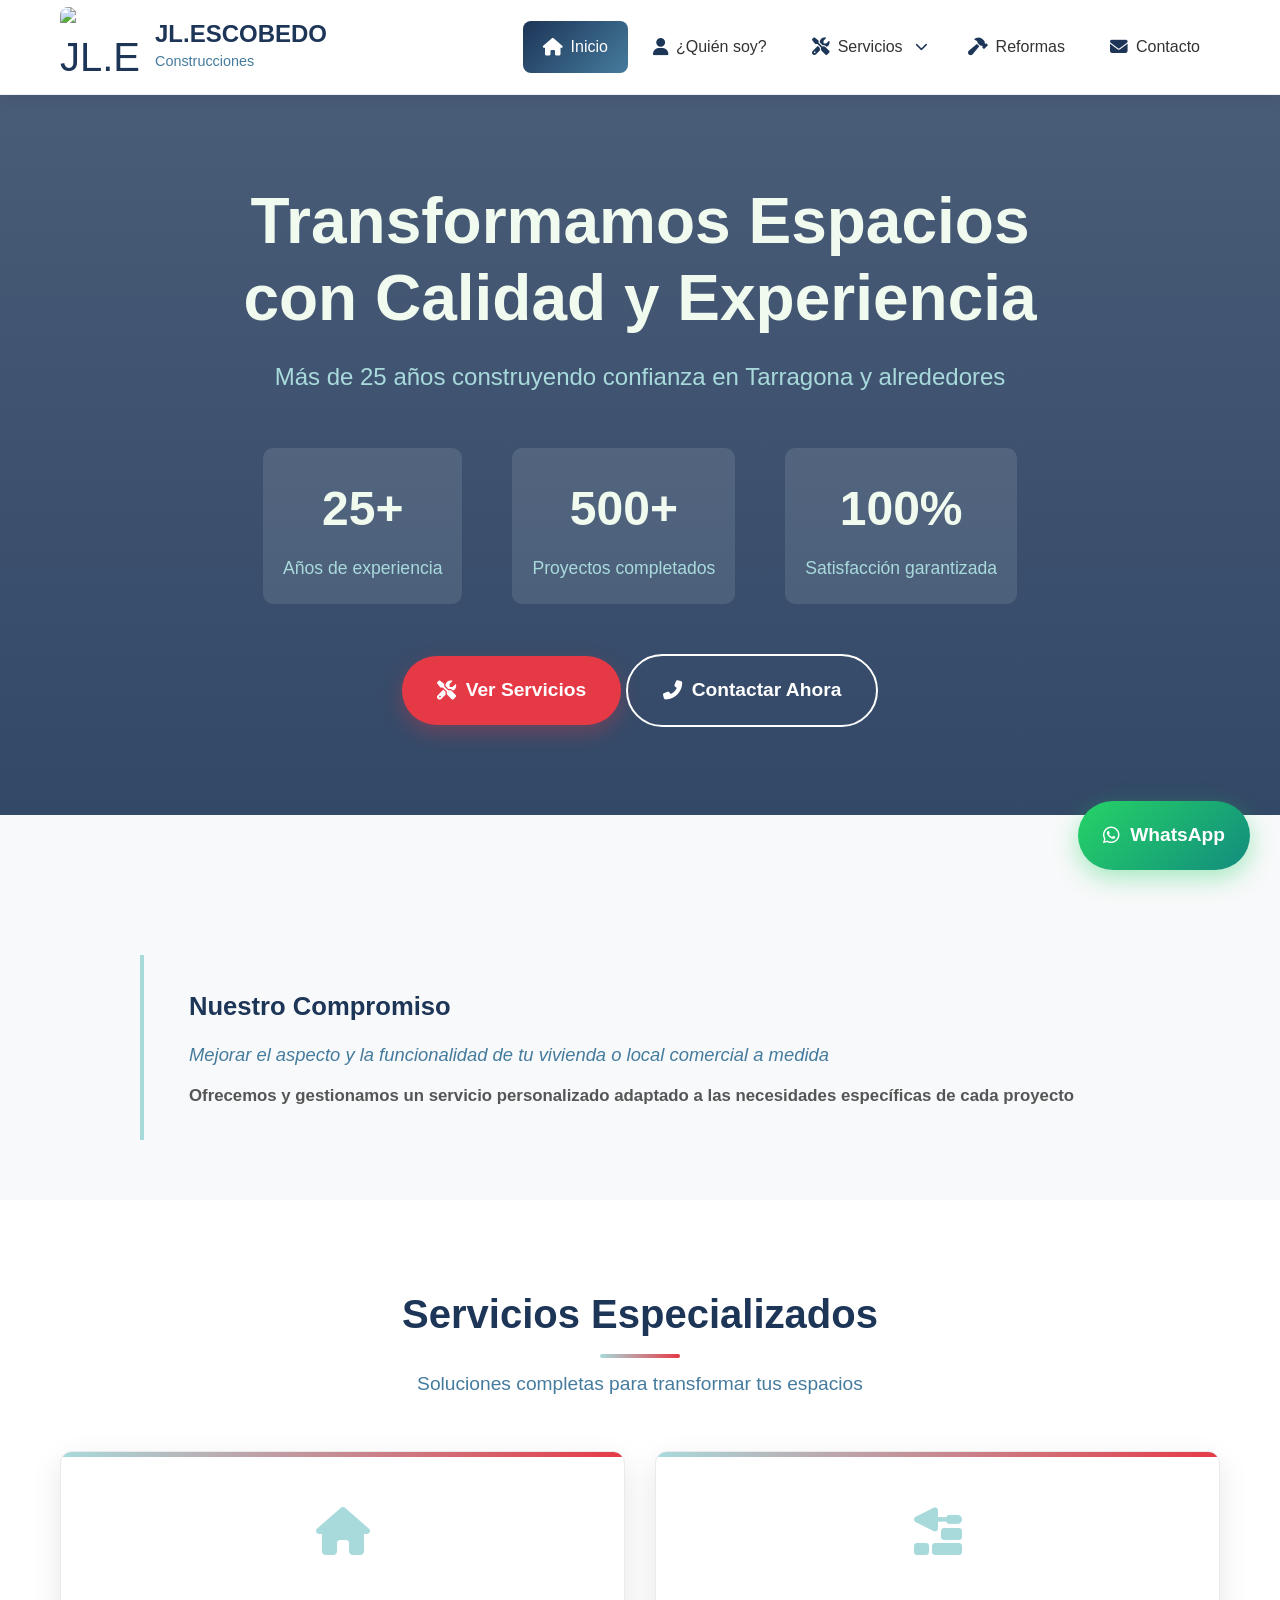
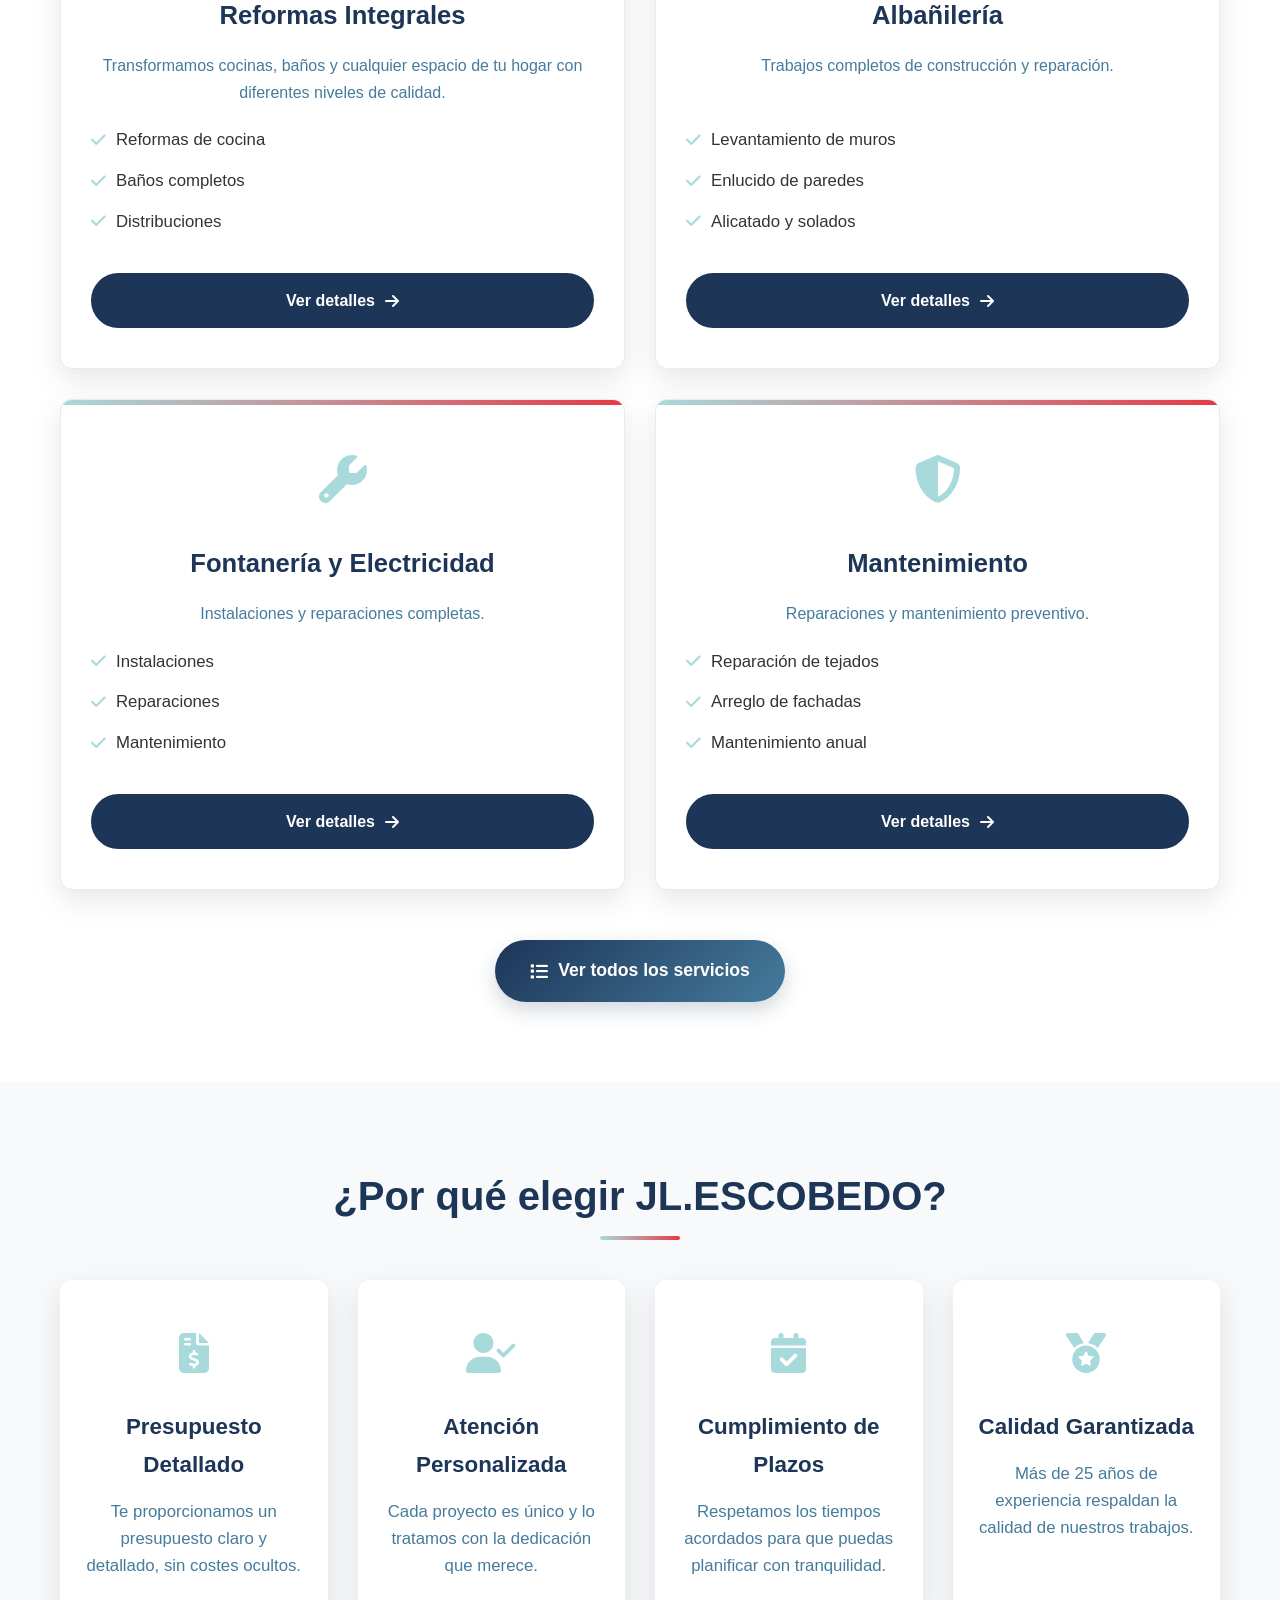
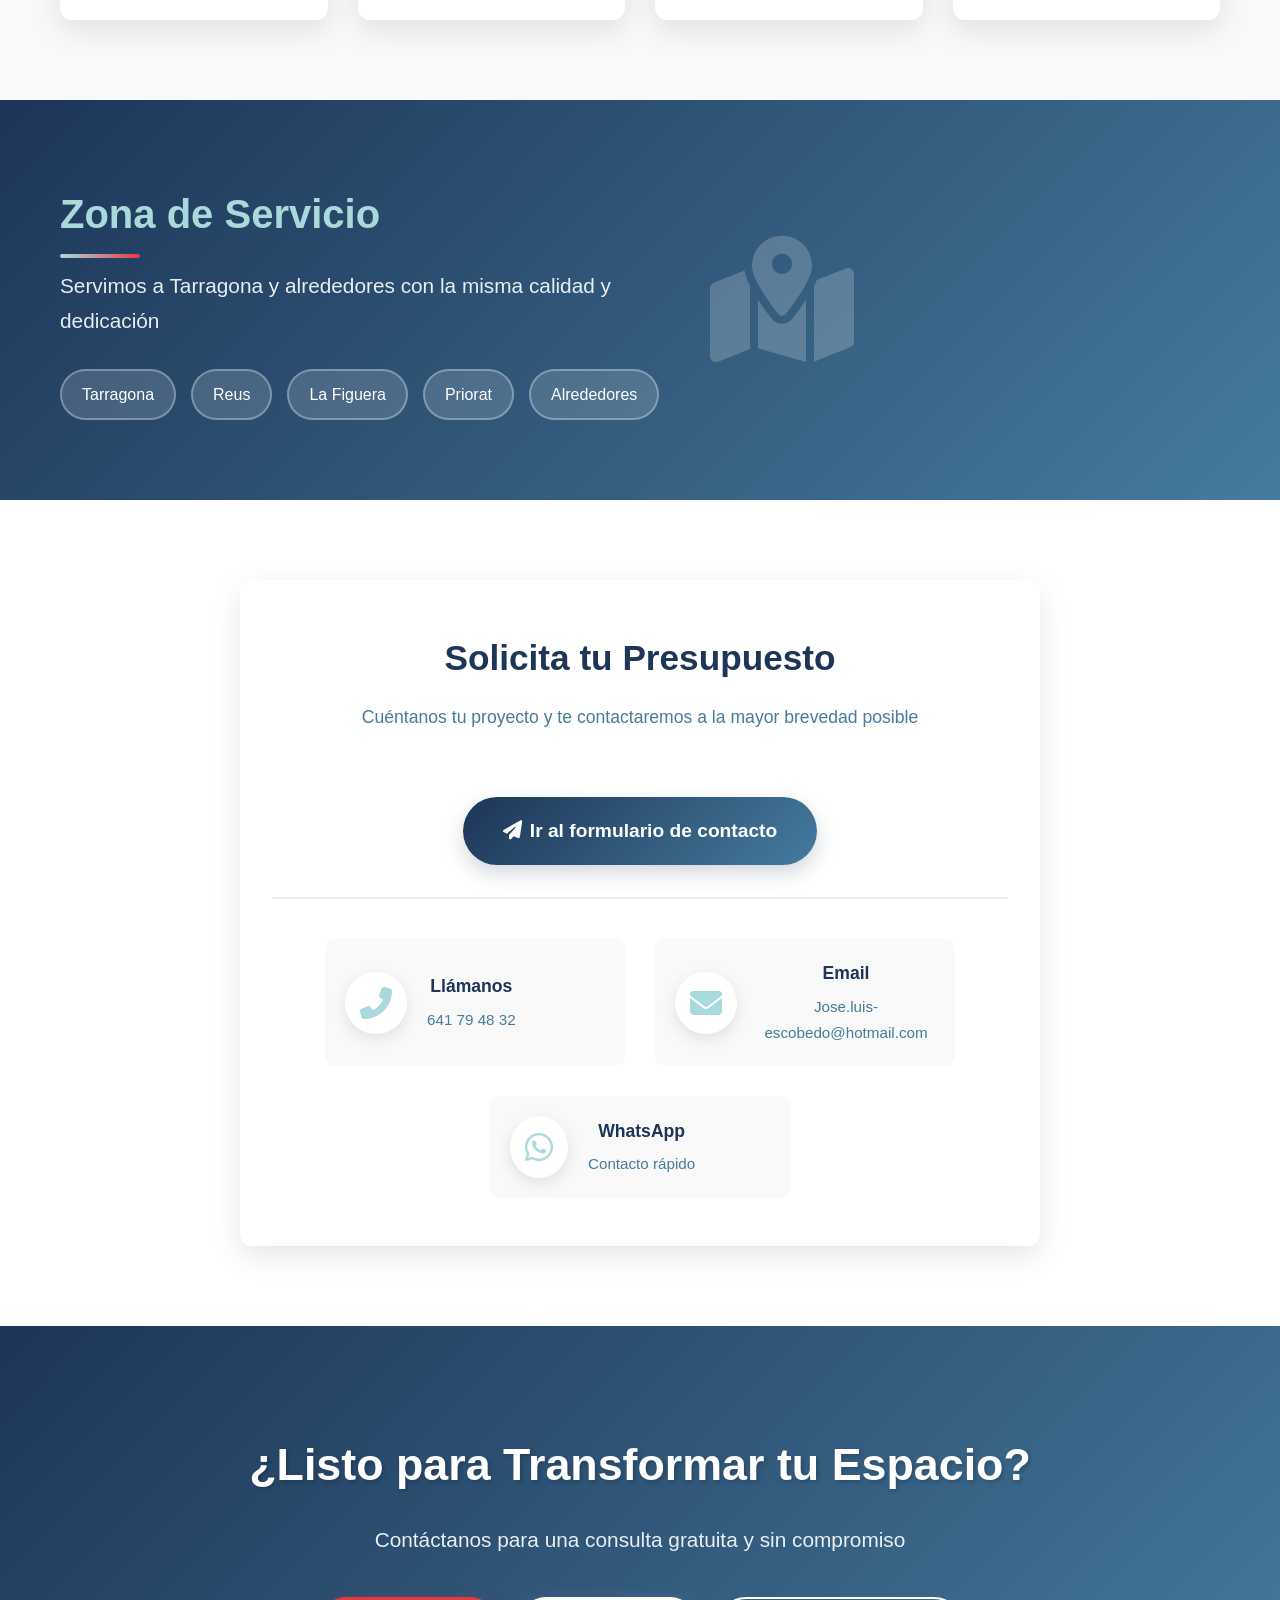
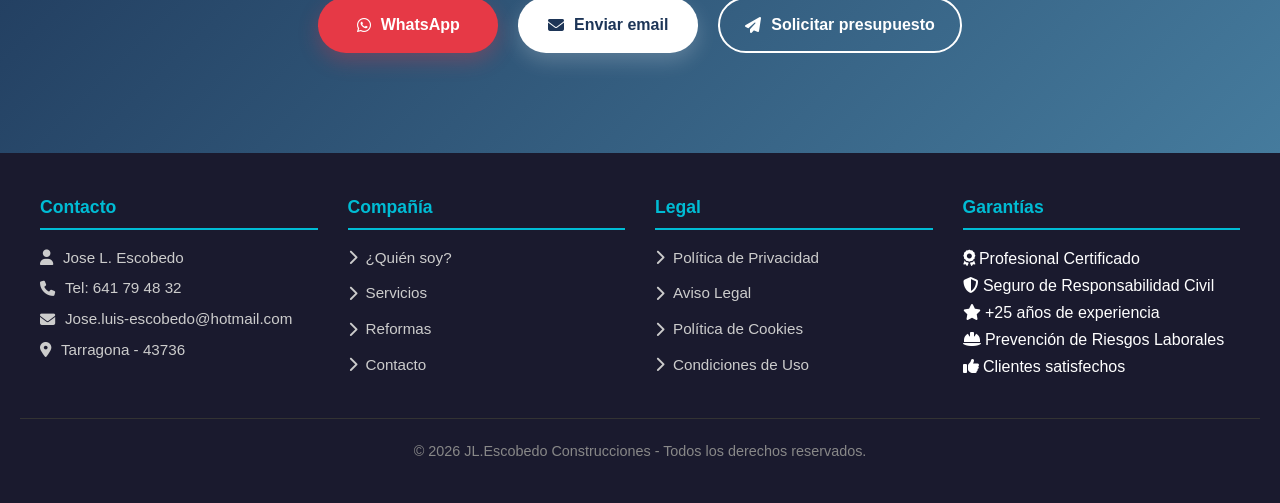
==== commit 74072a3d: "Update inicio.html cambio pequeño" ====
--- a/html/inicio.html
+++ b/html/inicio.html
@@ -268,8 +268,8 @@
                     <h3 class="servicio-title">Fontanería y Electricidad</h3>
                     <p class="servicio-desc">Instalaciones y reparaciones completas.</p>
                     <ul class="servicio-list">
-                        <li><i class="fas fa-check"></i> Instalaciones nuevas</li>
-                        <li><i class="fas fa-check"></i> Reparaciones urgentes</li>
+                        <li><i class="fas fa-check"></i> Instalaciones</li>
+                        <li><i class="fas fa-check"></i> Reparaciones</li>
                         <li><i class="fas fa-check"></i> Mantenimiento</li>
                     </ul>
                     <a href="servicios.html" class="servicio-btn">
@@ -370,7 +370,7 @@
         <div class="container">
             <div class="form-container" style="text-align: center; padding: 3rem 2rem;">
                 <div class="form-header">
-                    <h2 class="form-title">Solicita tu Presupuesto Gratuito</h2>
+                    <h2 class="form-title">Solicita tu Presupuesto</h2>
                     <p class="form-subtitle">Cuéntanos tu proyecto y te contactaremos a la mayor brevedad posible</p>
                 </div>
                 <a href="contacto.html#formulario" class="submit-button" style="display: inline-flex; align-items: center; gap: 0.5rem; margin-top: 1.5rem; text-decoration: none;">
@@ -502,4 +502,4 @@
     <script src="../js/navbar.js"></script>
 
 </body>
-</html>+</html>
